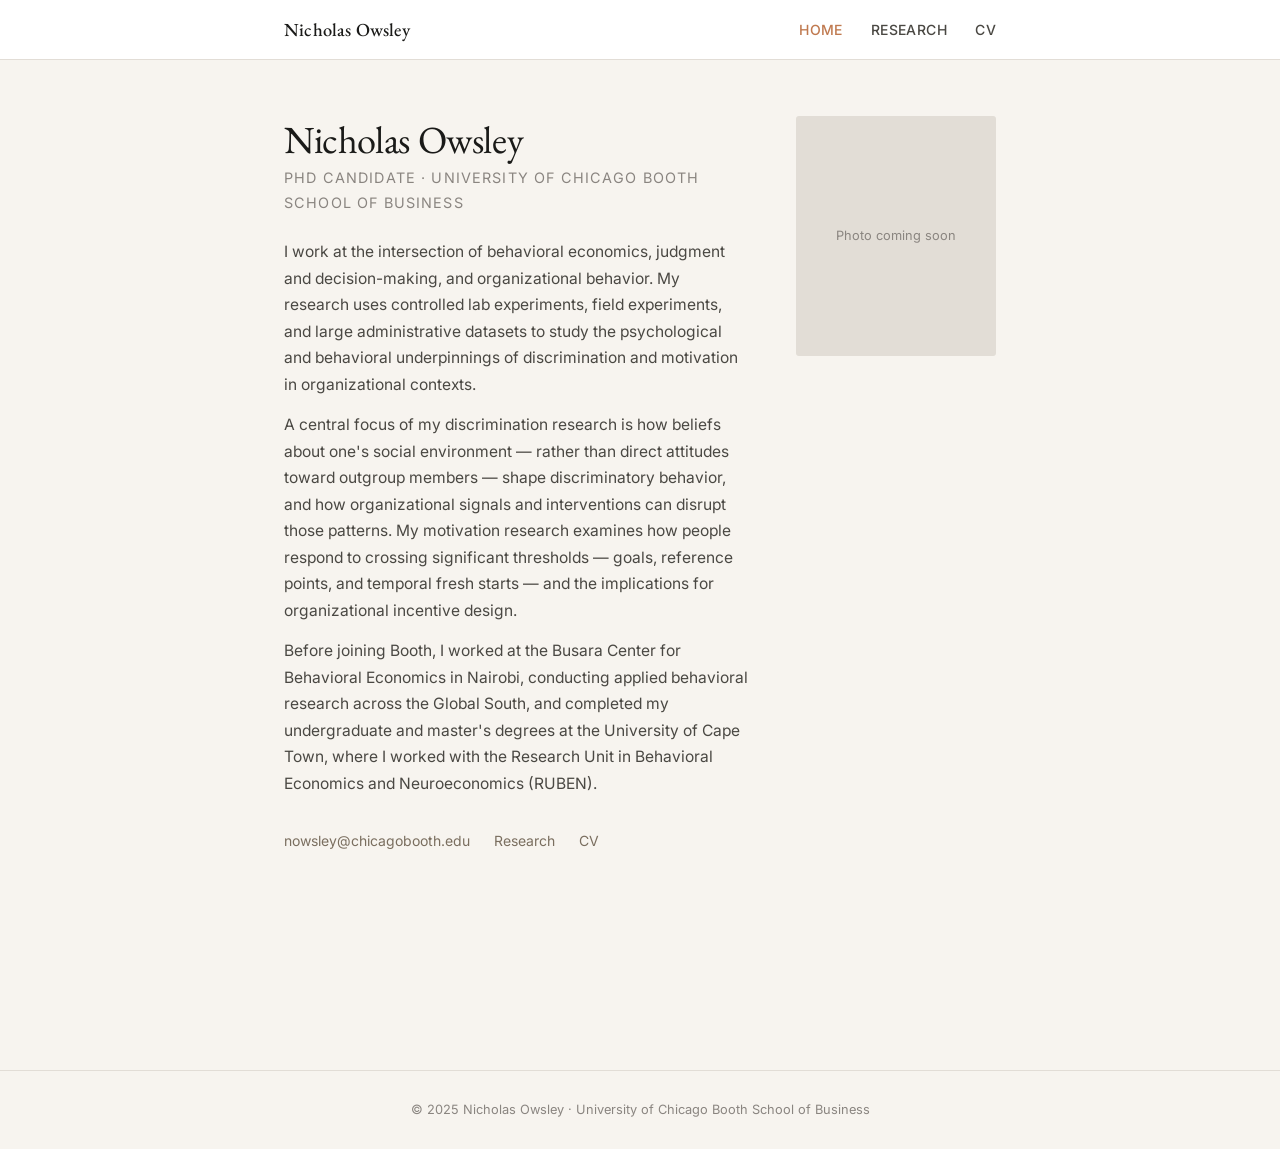
==== index.html @ 4d77bdba "Add files via upload" ====
<!DOCTYPE html>
<html lang="en">
<head>
  <meta charset="UTF-8" />
  <meta name="viewport" content="width=device-width, initial-scale=1.0" />
  <title>Nicholas Owsley</title>
  <link rel="preconnect" href="https://fonts.googleapis.com" />
  <link rel="preconnect" href="https://fonts.gstatic.com" crossorigin />
  <link href="https://fonts.googleapis.com/css2?family=EB+Garamond:ital,wght@0,400;0,500;1,400&family=Inter:wght@400;500&display=swap" rel="stylesheet" />
  <link rel="stylesheet" href="style.css" />
</head>
<body>

  <nav>
    <div class="nav-inner">
      <a class="nav-name" href="index.html">Nicholas Owsley</a>
      <ul class="nav-links">
        <li><a href="index.html" class="active">Home</a></li>
        <li><a href="research.html">Research</a></li>
        <li><a href="cv.html">CV</a></li>
      </ul>
    </div>
  </nav>

  <main>
    <div class="hero">
      <div class="hero-text">
        <h1>Nicholas Owsley</h1>
        <p class="title">PhD Candidate &middot; University of Chicago Booth School of Business</p>

        <p>
          I work at the intersection of behavioral economics, judgment and decision-making, and organizational behavior. My research uses controlled lab experiments, field experiments, and large administrative datasets to study the psychological and behavioral underpinnings of discrimination and motivation in organizational contexts.
        </p>
        <p>
          A central focus of my discrimination research is how beliefs about one's social environment — rather than direct attitudes toward outgroup members — shape discriminatory behavior, and how organizational signals and interventions can disrupt those patterns. My motivation research examines how people respond to crossing significant thresholds — goals, reference points, and temporal fresh starts — and the implications for organizational incentive design.
        </p>
        <p>
          Before joining Booth, I worked at the Busara Center for Behavioral Economics in Nairobi, conducting applied behavioral research across the Global South, and completed my undergraduate and master's degrees at the University of Cape Town, where I worked with the Research Unit in Behavioral Economics and Neuroeconomics (RUBEN).
        </p>

        <div class="contact-strip">
          <a href="mailto:nowsley@chicagobooth.edu">nowsley@chicagobooth.edu</a>
          <a href="research.html">Research</a>
          <a href="cv.html">CV</a>
          <!-- <a href="https://twitter.com/yourhandle" target="_blank">Twitter</a> -->
          <!-- <a href="https://scholar.google.com/..." target="_blank">Google Scholar</a> -->
        </div>
      </div>

      <!-- Replace the div below with an <img> tag once you have your photo:
           <img src="photo.jpg" alt="Nicholas Owsley" class="hero-photo" /> -->
      <div class="photo-placeholder">Photo coming soon</div>
    </div>
  </main>

  <footer>
    &copy; 2025 Nicholas Owsley &middot; University of Chicago Booth School of Business
  </footer>

</body>
</html>
---- style.css ----
/* ─── Tokens ─────────────────────────────────────────────── */
:root {
  --bg:        #F7F4EF;
  --bg-nav:    #FFFFFF;
  --surface:   #FFFFFF;
  --border:    #E2DDD6;
  --ink:       #1A1A18;
  --ink-mid:   #4A4843;
  --ink-light: #8A8580;
  --accent:    #7A6E5F;       /* warm taupe — used sparingly */
  --accent-hi: #C07A50;       /* terracotta for one highlight element only */

  --font-display: 'EB Garamond', Georgia, serif;
  --font-body:    'Inter', system-ui, sans-serif;

  --max-w: 760px;
  --nav-h: 60px;
}

/* ─── Reset ──────────────────────────────────────────────── */
*, *::before, *::after { box-sizing: border-box; margin: 0; padding: 0; }
html { scroll-behavior: smooth; }
body {
  background: var(--bg);
  color: var(--ink);
  font-family: var(--font-body);
  font-size: 16px;
  line-height: 1.7;
  -webkit-font-smoothing: antialiased;
}

/* ─── Navigation ─────────────────────────────────────────── */
nav {
  position: sticky;
  top: 0;
  z-index: 100;
  background: var(--bg-nav);
  border-bottom: 1px solid var(--border);
  height: var(--nav-h);
  display: flex;
  align-items: center;
}
.nav-inner {
  max-width: var(--max-w);
  width: 100%;
  margin: 0 auto;
  padding: 0 24px;
  display: flex;
  justify-content: space-between;
  align-items: center;
}
.nav-name {
  font-family: var(--font-display);
  font-size: 1.15rem;
  font-weight: 500;
  color: var(--ink);
  text-decoration: none;
  letter-spacing: 0.01em;
}
.nav-links {
  display: flex;
  gap: 28px;
  list-style: none;
}
.nav-links a {
  font-size: 0.875rem;
  color: var(--ink-mid);
  text-decoration: none;
  letter-spacing: 0.03em;
  text-transform: uppercase;
  font-weight: 500;
  transition: color 0.15s;
}
.nav-links a:hover,
.nav-links a.active { color: var(--accent-hi); }

/* ─── Page wrapper ───────────────────────────────────────── */
main {
  max-width: var(--max-w);
  margin: 0 auto;
  padding: 56px 24px 96px;
}

/* ─── Home — hero ────────────────────────────────────────── */
.hero {
  display: grid;
  grid-template-columns: 1fr 200px;
  gap: 48px;
  align-items: start;
  margin-bottom: 56px;
}
.hero-text h1 {
  font-family: var(--font-display);
  font-size: 2.4rem;
  font-weight: 400;
  line-height: 1.2;
  margin-bottom: 4px;
  letter-spacing: -0.01em;
}
.hero-text .title {
  font-size: 0.9rem;
  color: var(--ink-light);
  text-transform: uppercase;
  letter-spacing: 0.08em;
  margin-bottom: 24px;
}
.hero-text p {
  color: var(--ink-mid);
  font-size: 0.975rem;
  margin-bottom: 14px;
}
.hero-photo {
  width: 200px;
  height: 240px;
  object-fit: cover;
  border-radius: 3px;
  filter: grayscale(8%);
}
.photo-placeholder {
  width: 200px;
  height: 240px;
  background: var(--border);
  border-radius: 3px;
  display: flex;
  align-items: center;
  justify-content: center;
  color: var(--ink-light);
  font-size: 0.8rem;
  text-align: center;
  padding: 16px;
}

/* ─── Section divider ────────────────────────────────────── */
.divider {
  border: none;
  border-top: 1px solid var(--border);
  margin: 40px 0;
}

/* ─── Contact strip ──────────────────────────────────────── */
.contact-strip {
  display: flex;
  gap: 24px;
  flex-wrap: wrap;
  margin-top: 32px;
}
.contact-strip a {
  font-size: 0.875rem;
  color: var(--accent);
  text-decoration: none;
  border-bottom: 1px solid transparent;
  transition: border-color 0.15s, color 0.15s;
}
.contact-strip a:hover {
  color: var(--accent-hi);
  border-bottom-color: var(--accent-hi);
}

/* ─── Research page ──────────────────────────────────────── */
.page-title {
  font-family: var(--font-display);
  font-size: 1.8rem;
  font-weight: 400;
  margin-bottom: 40px;
  padding-bottom: 16px;
  border-bottom: 1px solid var(--border);
}
.research-section {
  margin-bottom: 48px;
}
.research-section h2 {
  font-family: var(--font-display);
  font-size: 1.15rem;
  font-weight: 500;
  color: var(--accent-hi);
  letter-spacing: 0.02em;
  margin-bottom: 20px;
  text-transform: uppercase;
  font-size: 0.8rem;
  letter-spacing: 0.1em;
}
.paper {
  padding: 20px 0;
  border-bottom: 1px solid var(--border);
}
.paper:last-child { border-bottom: none; }
.paper-title {
  font-family: var(--font-display);
  font-size: 1.1rem;
  font-weight: 500;
  color: var(--ink);
  margin-bottom: 4px;
  line-height: 1.4;
}
.paper-title a {
  color: inherit;
  text-decoration: none;
  border-bottom: 1px solid transparent;
  transition: border-color 0.15s, color 0.15s;
}
.paper-title a:hover {
  color: var(--accent-hi);
  border-bottom-color: var(--accent-hi);
}
.paper-meta {
  font-size: 0.85rem;
  color: var(--ink-light);
  margin-bottom: 8px;
}
.paper-status {
  display: inline-block;
  font-size: 0.75rem;
  background: var(--border);
  color: var(--ink-mid);
  padding: 2px 8px;
  border-radius: 2px;
  margin-bottom: 8px;
  letter-spacing: 0.03em;
}
.paper-status.published {
  background: #EAF0E8;
  color: #3A6035;
}
.paper-abstract {
  font-size: 0.9rem;
  color: var(--ink-mid);
  margin-top: 8px;
  line-height: 1.65;
}

/* ─── CV page ────────────────────────────────────────────── */
.cv-embed-wrap {
  margin-top: 16px;
  border: 1px solid var(--border);
  border-radius: 3px;
  overflow: hidden;
}
.cv-embed-wrap iframe {
  width: 100%;
  height: 900px;
  display: block;
  border: none;
}
.cv-actions {
  display: flex;
  gap: 16px;
  margin-bottom: 24px;
  flex-wrap: wrap;
}
.btn {
  display: inline-block;
  padding: 10px 22px;
  font-size: 0.875rem;
  font-family: var(--font-body);
  font-weight: 500;
  border-radius: 2px;
  cursor: pointer;
  text-decoration: none;
  transition: background 0.15s, color 0.15s;
  letter-spacing: 0.02em;
}
.btn-primary {
  background: var(--ink);
  color: #fff;
}
.btn-primary:hover { background: var(--accent-hi); }
.btn-outline {
  background: transparent;
  color: var(--ink);
  border: 1px solid var(--border);
}
.btn-outline:hover {
  border-color: var(--accent-hi);
  color: var(--accent-hi);
}

/* ─── Footer ─────────────────────────────────────────────── */
footer {
  border-top: 1px solid var(--border);
  margin-top: 64px;
  padding: 28px 24px;
  text-align: center;
  font-size: 0.8rem;
  color: var(--ink-light);
}

/* ─── Responsive ─────────────────────────────────────────── */
@media (max-width: 600px) {
  .hero {
    grid-template-columns: 1fr;
    gap: 28px;
  }
  .hero-photo,
  .photo-placeholder {
    width: 140px;
    height: 168px;
    order: -1;
  }
  .hero-text h1 { font-size: 1.9rem; }
  .nav-links { gap: 16px; }
}
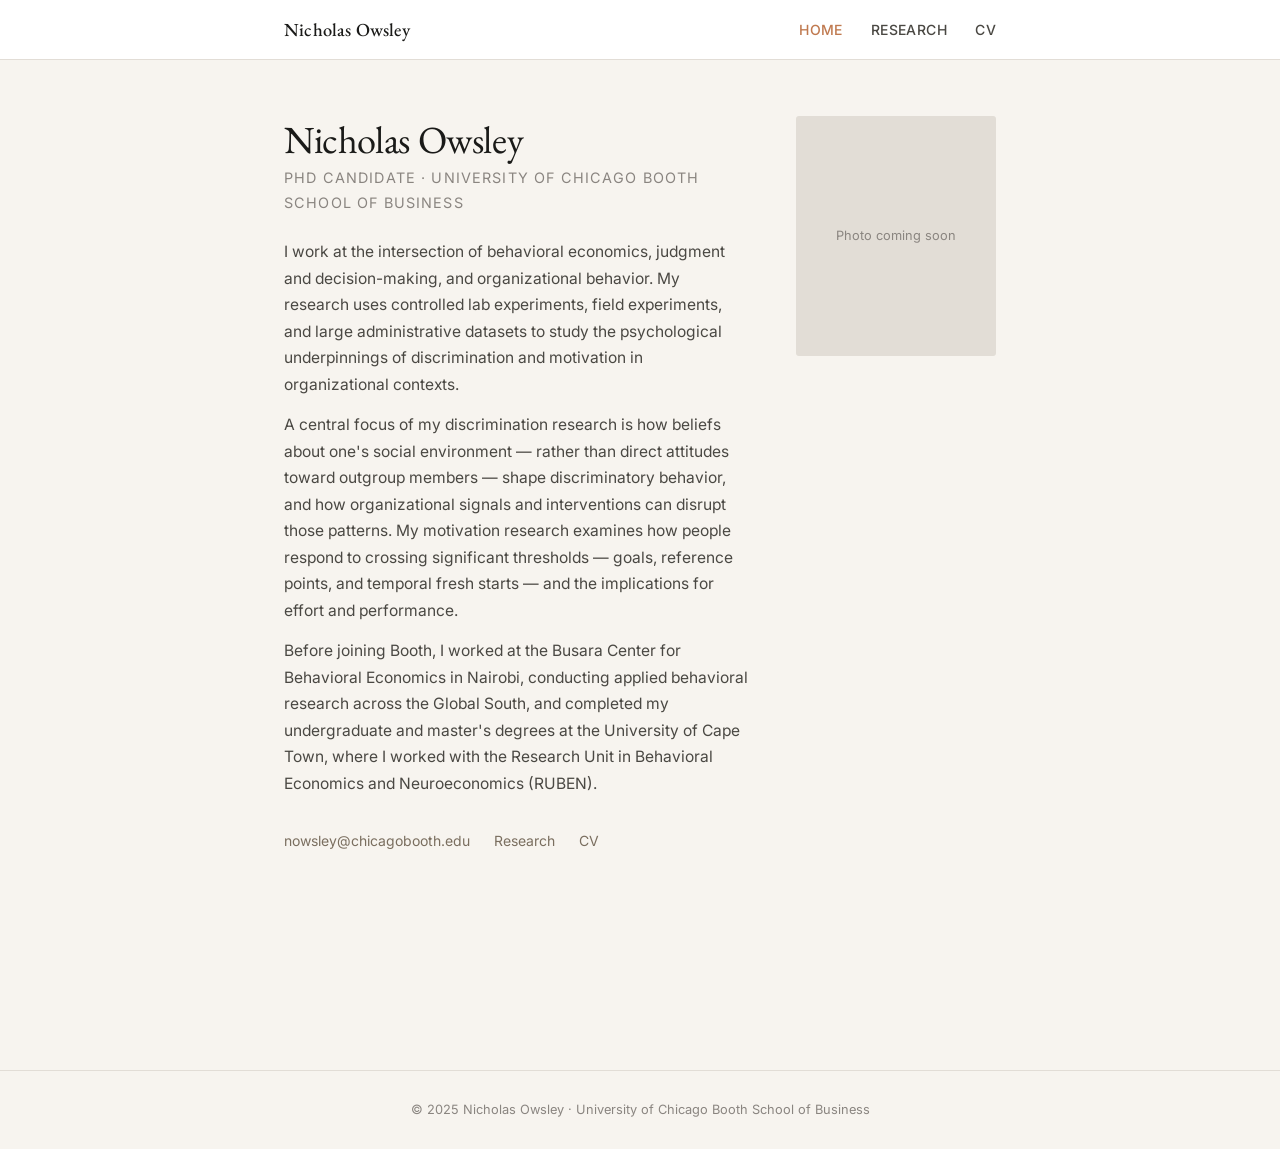
==== commit 0ade246a: "Add files via upload" ====
--- a/index.html
+++ b/index.html
@@ -29,10 +29,10 @@
         <p class="title">PhD Candidate &middot; University of Chicago Booth School of Business</p>
 
         <p>
-          I work at the intersection of behavioral economics, judgment and decision-making, and organizational behavior. My research uses controlled lab experiments, field experiments, and large administrative datasets to study the psychological and behavioral underpinnings of discrimination and motivation in organizational contexts.
+          I work at the intersection of behavioral economics, judgment and decision-making, and organizational behavior. My research uses controlled lab experiments, field experiments, and large administrative datasets to study the psychological underpinnings of discrimination and motivation in organizational contexts.
         </p>
         <p>
-          A central focus of my discrimination research is how beliefs about one's social environment — rather than direct attitudes toward outgroup members — shape discriminatory behavior, and how organizational signals and interventions can disrupt those patterns. My motivation research examines how people respond to crossing significant thresholds — goals, reference points, and temporal fresh starts — and the implications for organizational incentive design.
+          A central focus of my discrimination research is how beliefs about one's social environment — rather than direct attitudes toward outgroup members — shape discriminatory behavior, and how organizational signals and interventions can disrupt those patterns. My motivation research examines how people respond to crossing significant thresholds — goals, reference points, and temporal fresh starts — and the implications for effort and performance.
         </p>
         <p>
           Before joining Booth, I worked at the Busara Center for Behavioral Economics in Nairobi, conducting applied behavioral research across the Global South, and completed my undergraduate and master's degrees at the University of Cape Town, where I worked with the Research Unit in Behavioral Economics and Neuroeconomics (RUBEN).
--- a/style.css
+++ b/style.css
@@ -226,6 +226,42 @@
   color: var(--ink-mid);
   margin-top: 8px;
   line-height: 1.65;
+}
+.paper-links {
+  display: flex;
+  align-items: center;
+  gap: 10px;
+  flex-wrap: wrap;
+  margin-bottom: 6px;
+}
+.paper-link {
+  font-size: 0.78rem;
+  color: var(--accent-hi);
+  text-decoration: none;
+  border: 1px solid var(--accent-hi);
+  padding: 1px 8px;
+  border-radius: 2px;
+  transition: background 0.15s, color 0.15s;
+  letter-spacing: 0.03em;
+}
+.paper-link:hover {
+  background: var(--accent-hi);
+  color: #fff;
+}
+.paper-link-text {
+  font-size: 0.8rem;
+  color: var(--ink-light);
+  font-style: italic;
+}
+.paper-footnote {
+  font-size: 0.8rem;
+  color: var(--ink-light);
+  margin-top: 6px;
+  font-style: italic;
+}
+.paper-status.ongoing {
+  background: #EEF0F8;
+  color: #3A4080;
 }
 
 /* ─── CV page ────────────────────────────────────────────── */
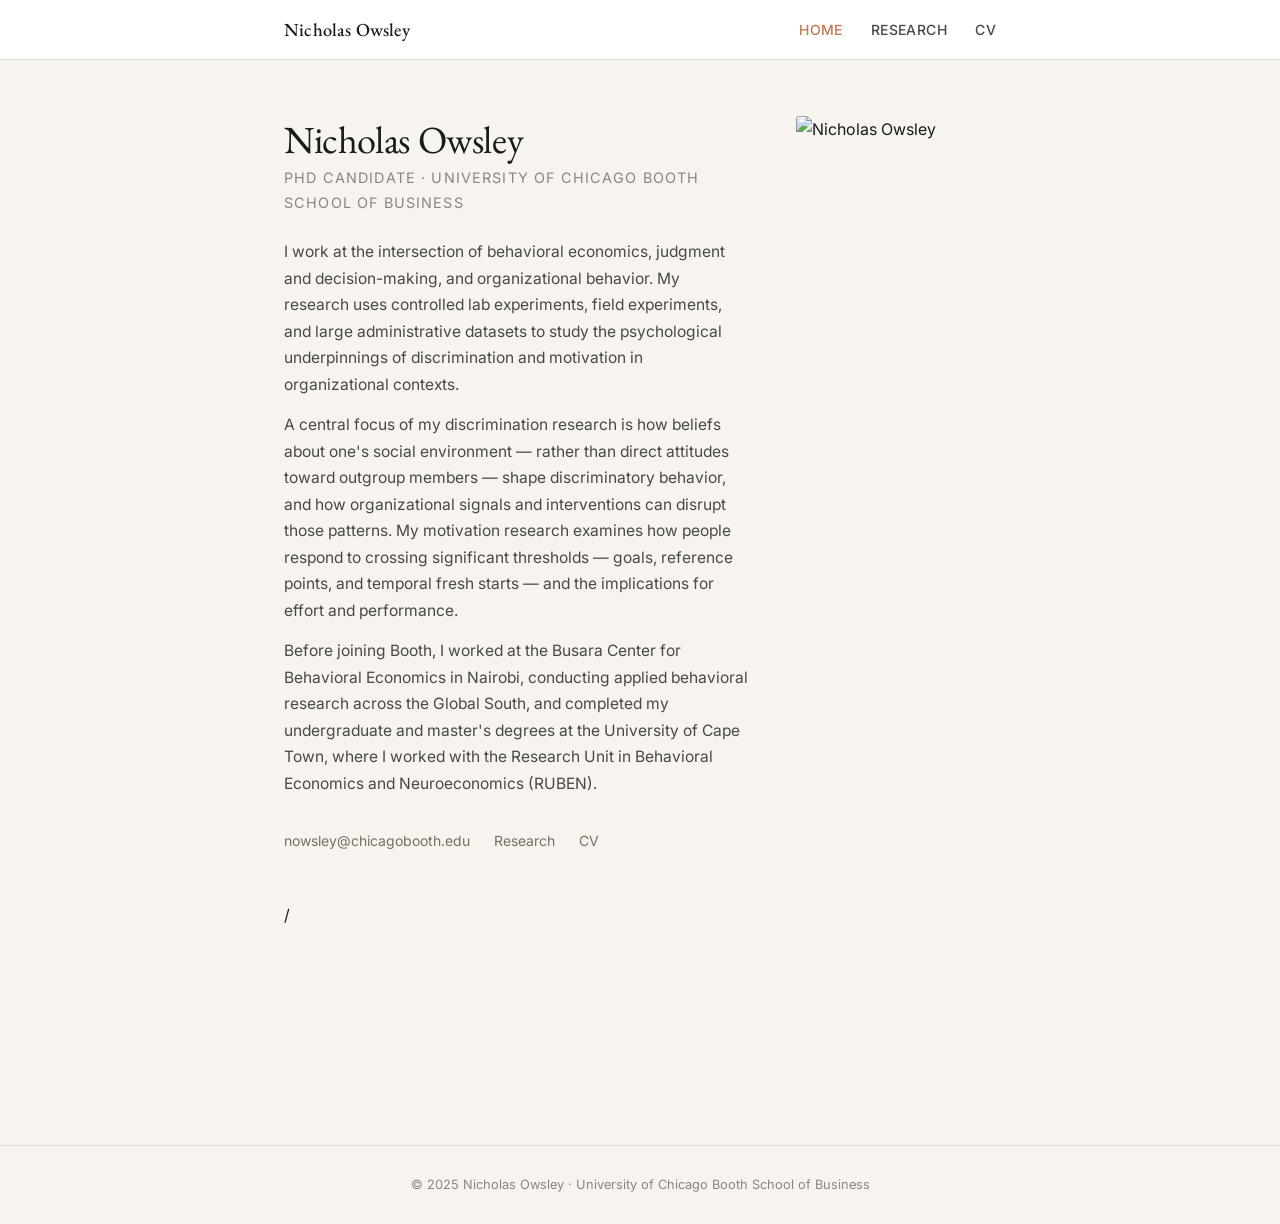
==== commit 5b67f35e: "Add files via upload" ====
--- a/index.html
+++ b/index.html
@@ -49,7 +49,7 @@
 
       <!-- Replace the div below with an <img> tag once you have your photo:
            <img src="photo.jpg" alt="Nicholas Owsley" class="hero-photo" /> -->
-      <div class="photo-placeholder">Photo coming soon</div>
+      <img src="photo.jpg" alt="Nicholas Owsley" class="hero-photo"> /
     </div>
   </main>
 
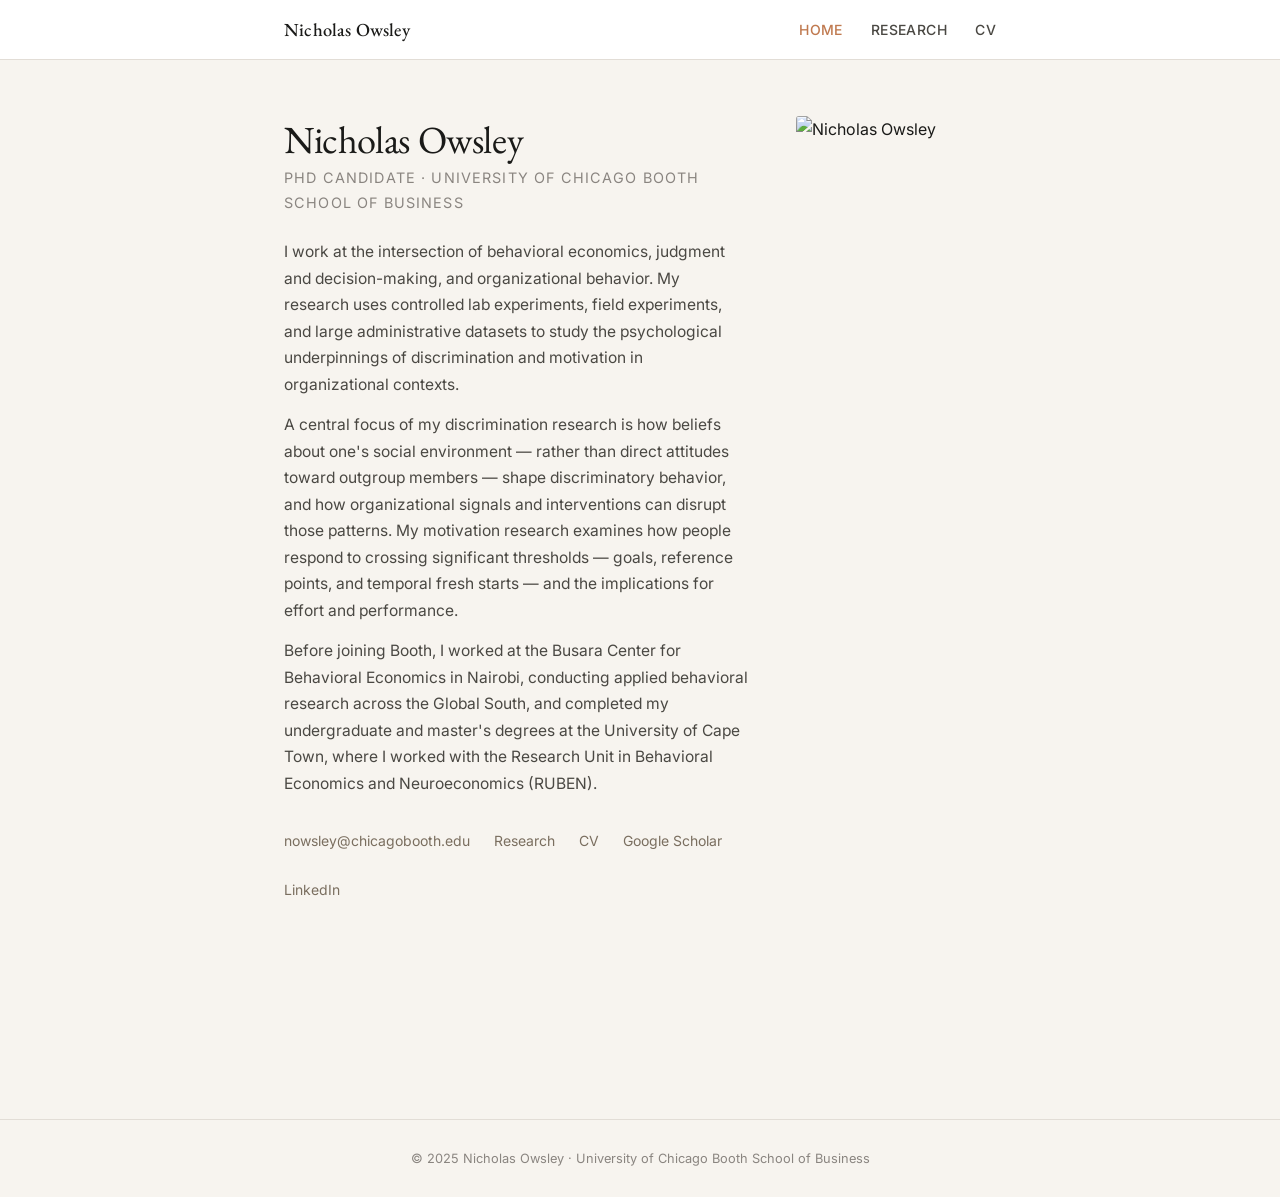
==== commit f0b86745: "Add files via upload" ====
--- a/index.html
+++ b/index.html
@@ -42,14 +42,12 @@
           <a href="mailto:nowsley@chicagobooth.edu">nowsley@chicagobooth.edu</a>
           <a href="research.html">Research</a>
           <a href="cv.html">CV</a>
-          <!-- <a href="https://twitter.com/yourhandle" target="_blank">Twitter</a> -->
-          <!-- <a href="https://scholar.google.com/..." target="_blank">Google Scholar</a> -->
+          <a href="https://scholar.google.com/citations?user=LkzyBrAAAAAJ&hl=en&oi=ao" target="_blank">Google Scholar</a>
+          <a href="https://www.linkedin.com/in/nicholas-owsley-4472b33b" target="_blank">LinkedIn</a>
         </div>
       </div>
 
-      <!-- Replace the div below with an <img> tag once you have your photo:
-           <img src="photo.jpg" alt="Nicholas Owsley" class="hero-photo" /> -->
-      <img src="photo.jpg" alt="Nicholas Owsley" class="hero-photo"> /
+      <img src="photo.jpg" alt="Nicholas Owsley" class="hero-photo" />
     </div>
   </main>
 
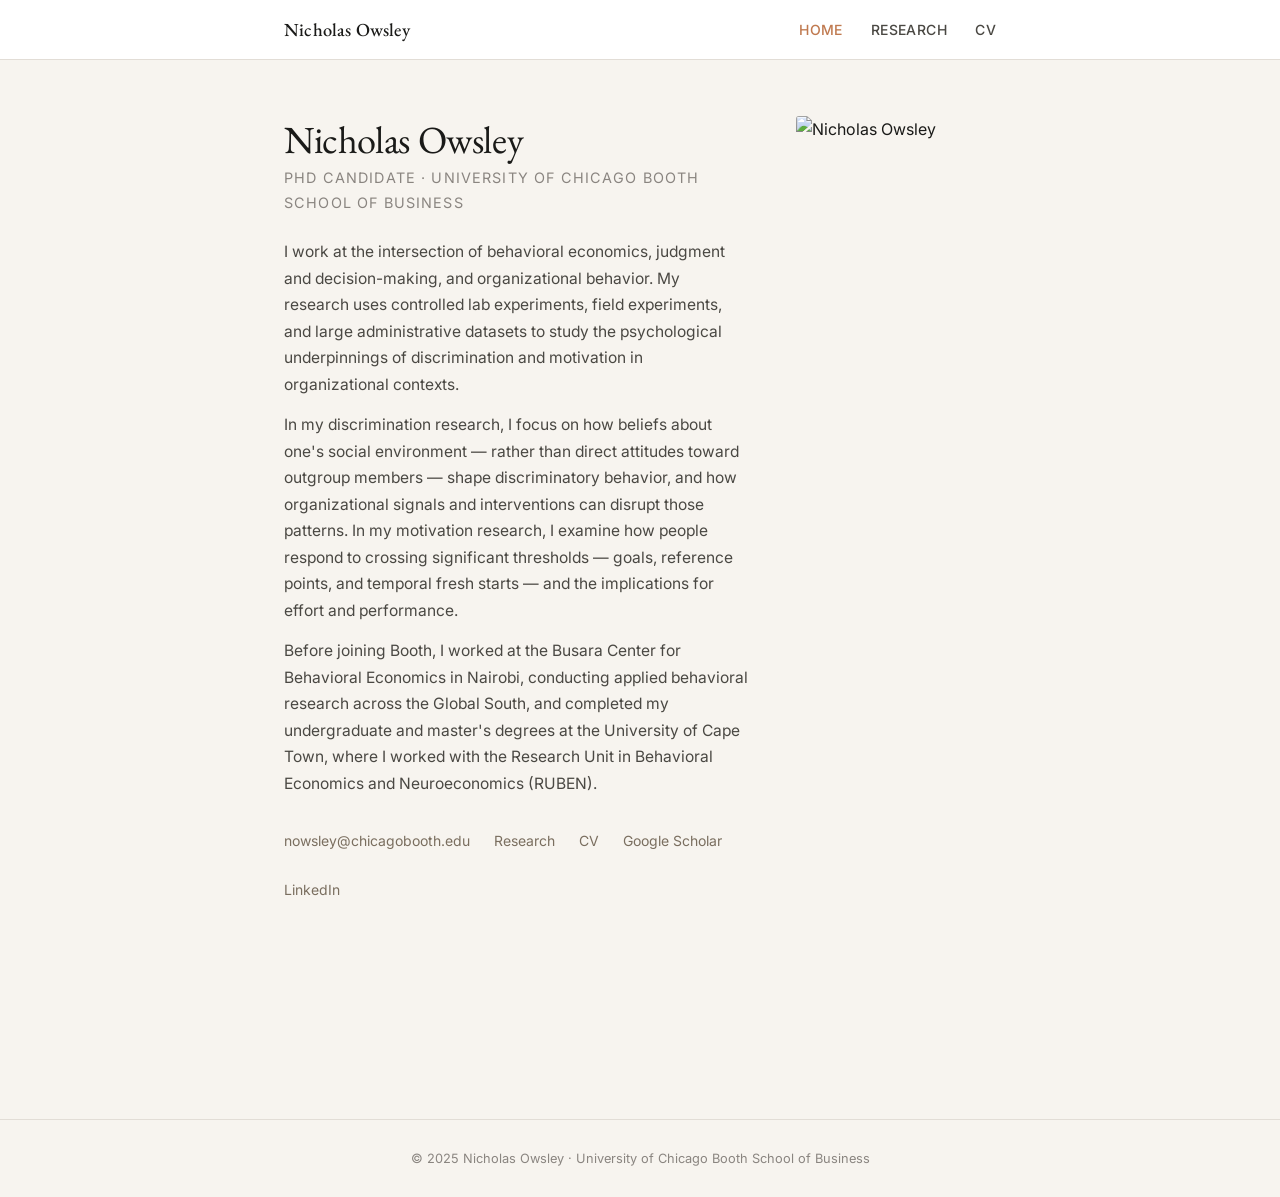
==== commit 35ff9aa2: "Add files via upload" ====
--- a/index.html
+++ b/index.html
@@ -32,7 +32,7 @@
           I work at the intersection of behavioral economics, judgment and decision-making, and organizational behavior. My research uses controlled lab experiments, field experiments, and large administrative datasets to study the psychological underpinnings of discrimination and motivation in organizational contexts.
         </p>
         <p>
-          A central focus of my discrimination research is how beliefs about one's social environment — rather than direct attitudes toward outgroup members — shape discriminatory behavior, and how organizational signals and interventions can disrupt those patterns. My motivation research examines how people respond to crossing significant thresholds — goals, reference points, and temporal fresh starts — and the implications for effort and performance.
+          In my discrimination research, I focus on how beliefs about one's social environment — rather than direct attitudes toward outgroup members — shape discriminatory behavior, and how organizational signals and interventions can disrupt those patterns. In my motivation research, I examine how people respond to crossing significant thresholds — goals, reference points, and temporal fresh starts — and the implications for effort and performance.
         </p>
         <p>
           Before joining Booth, I worked at the Busara Center for Behavioral Economics in Nairobi, conducting applied behavioral research across the Global South, and completed my undergraduate and master's degrees at the University of Cape Town, where I worked with the Research Unit in Behavioral Economics and Neuroeconomics (RUBEN).
